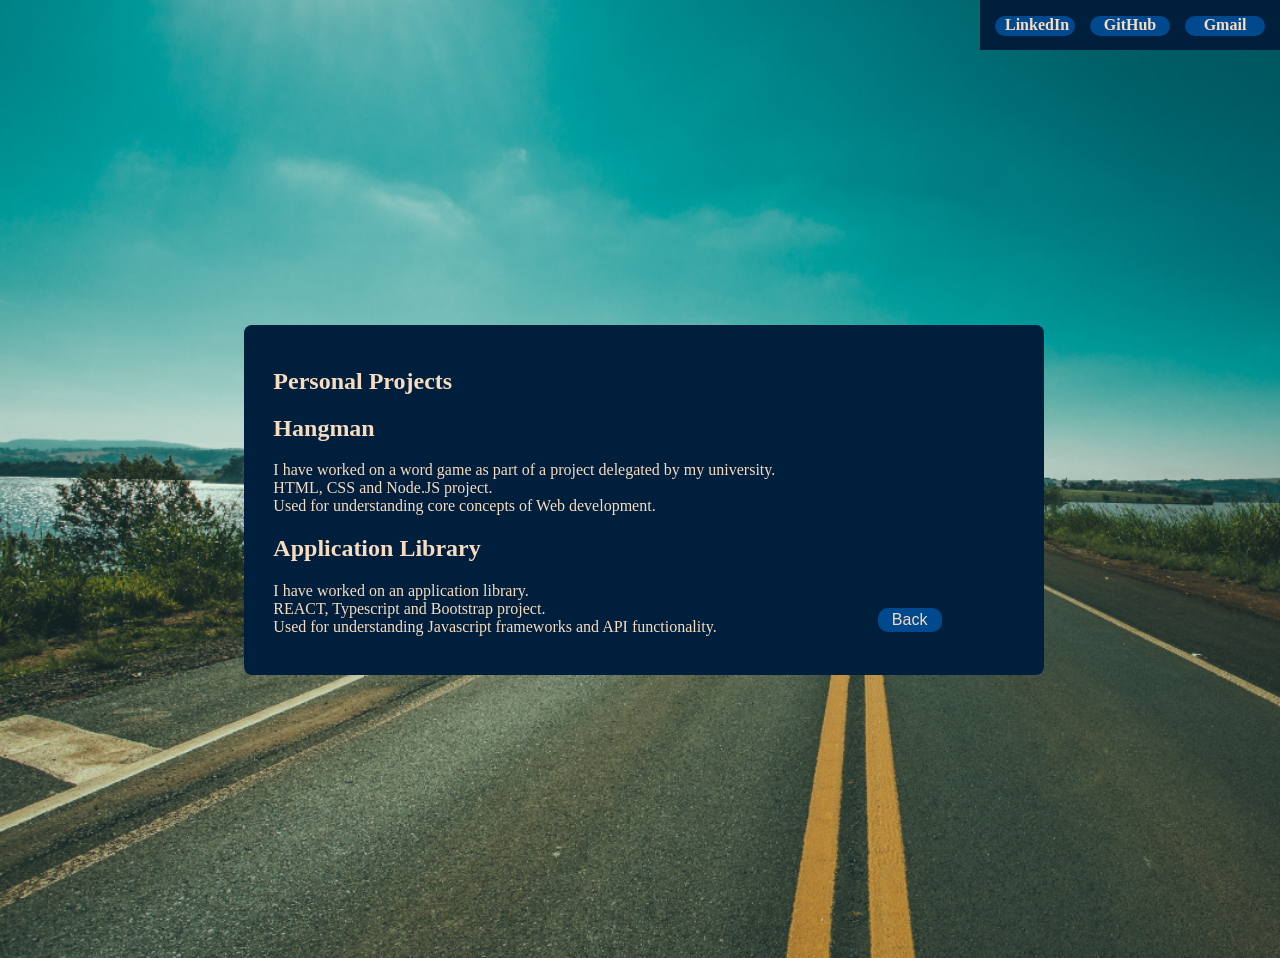
==== personalprojects.html @ dd80dc6f "feat: Initialize HTML and CSS" ====
<!DOCTYPE html>
<html lang="en">
<head>
    <meta charset="UTF-8">
    <meta name="viewport" content="width=device-width, initial-scale=1.0">
    <title>Werner's Portfolio</title>
    <link rel="stylesheet" href="style.css">
</head>
<body>
    <header>
        <nav>
            <ul class="nav-list">
                <li><a href="https://www.linkedin.com" target="_blank">LinkedIn</a></li>
                <li><a href="https://www.github.com" target="_blank">GitHub</a></li>
                <li><a href="https://www.gmail.com" target="_blank">Gmail</a></li>
            </ul>
        </nav>
    </header>
    <section>
        <div class="container">
            <div class="text">
                <h1>Personal Projects</h1>
                <h2>Hangman</h2>
                <p>I have worked on a word game as part of a project delegated by my university.  <br>HTML, CSS and Node.JS project. <br>Used for understanding core concepts of Web development.</p>
                <h2>Application Library</h2>
                <p>I have worked on an application library. <br>REACT, Typescript and Bootstrap project. <br> Used for understanding Javascript frameworks and API functionality. </p>
            </div>
            <div class="nav-btns">
                <a href="/workexp.html"><button>Back</button></a>
            </div>
        </div>
    </section>
</body>
</html>
---- style.css ----
body{
    background-image: url('./assets/images/road.png');
    background-size: cover;
    background-repeat: no-repeat;
    margin-top: 0;
    margin-right: 0;
}
section{
    display: flex;
    justify-content: center;
    align-items: center;
    height: 100vh;
}
.container{
    background-color: #001f3d;
    height: 350px;
    width: 800px;
    display: flex;
    justify-content: space-evenly;
    align-items: center;
    border-radius: 8px;
}
img{
    height: 280px;
    width: 230px;
}
.text{
    color: #f8dcbf;
}
header{
    display: flex;
    justify-content: flex-end;
}
nav{
    padding-top: 0;
    background-color: #001f3d;
    height: 50px;
    width: 300px;

}
.nav-list{
    padding-left: 0;
    display: flex;
    justify-content: space-evenly;
    list-style: none;
    color: #f8dcbf;
}
.nav-list > li{
    background-color: #00498f;
    border-radius: 10px;
    height: 20px;
    width: 80px;
    text-align: center;
}
li a{
    text-decoration: none; /* Removes the underline */
    color: #f8dcbf;           /* Changes text color to dark gray */
    font-weight: bold;     /* Makes text bold */
    padding: 5px 10px;     /* Adds space around the text */
}
button{
    margin-top: 15em;
    float: right;
    background-color: #00498f;
    border-radius: 10px;
    color: #f8dcbf;
    height: 1.5rem;
    width: 4rem;
    font-size: 1rem;
    border: none;
}
button:hover{
    background-color: cornflowerblue;
    transition: 0.25s;
}
.nav-list > li:hover{
    background-color: cornflowerblue;
    transition: 0.25s;
}
.nav-btns{
    display: flex;
    justify-content: space-evenly;
    width: 210px;
}
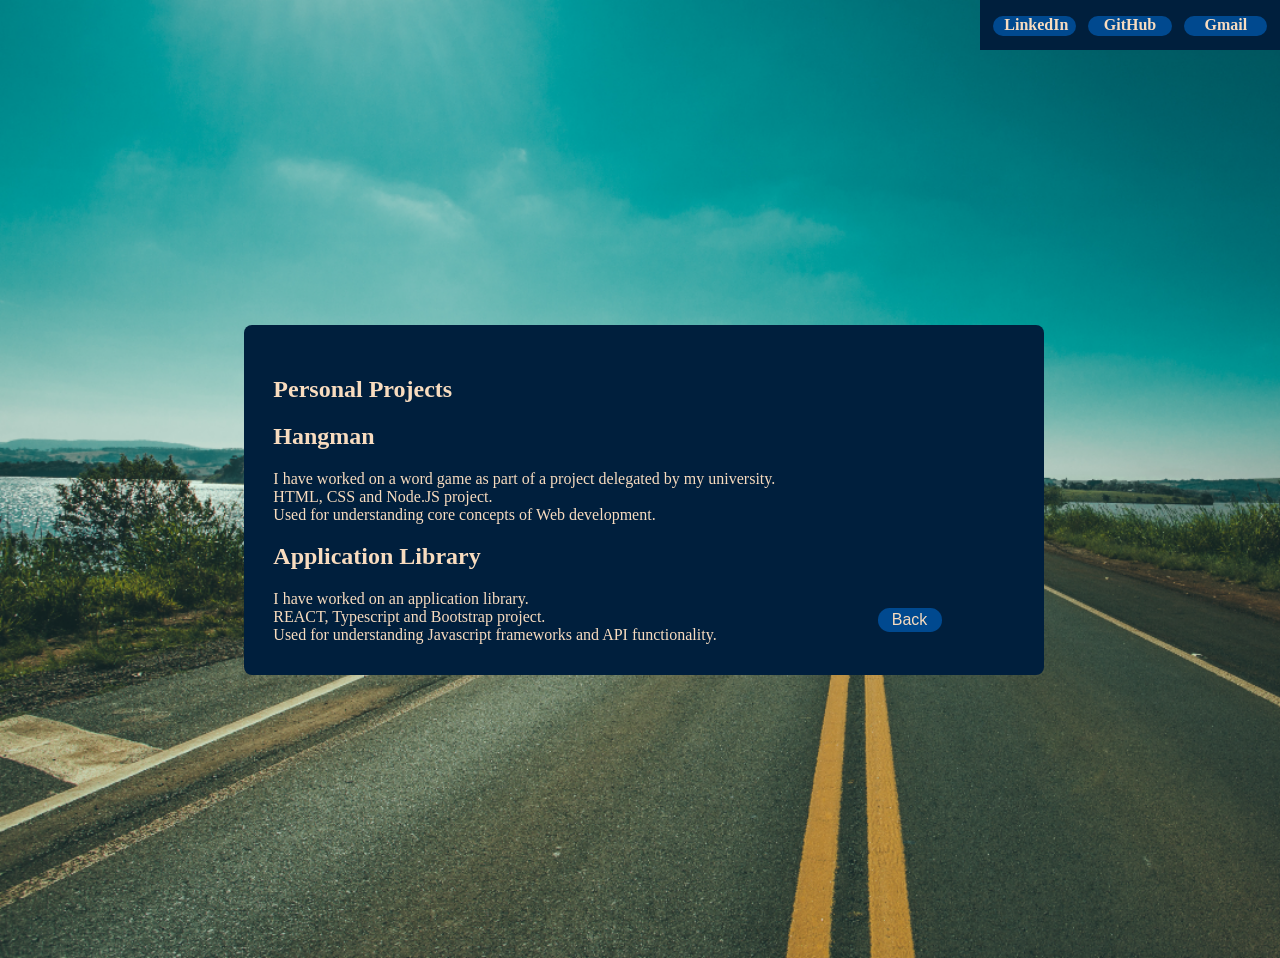
==== commit 3dbeb85d: "feat: implement responsive design and refactor units to rem" ====
--- a/personalprojects.html
+++ b/personalprojects.html
@@ -21,9 +21,13 @@
             <div class="text">
                 <h1>Personal Projects</h1>
                 <h2>Hangman</h2>
-                <p>I have worked on a word game as part of a project delegated by my university.  <br>HTML, CSS and Node.JS project. <br>Used for understanding core concepts of Web development.</p>
+                <p>I have worked on a word game as part of a project delegated by my university. </p> 
+                <p>HTML, CSS and Node.JS project. </p>
+                <p>Used for understanding core concepts of Web development.</p>
                 <h2>Application Library</h2>
-                <p>I have worked on an application library. <br>REACT, Typescript and Bootstrap project. <br> Used for understanding Javascript frameworks and API functionality. </p>
+                <p>I have worked on an application library.</p>
+                <p>REACT, Typescript and Bootstrap project.</p>
+                <p>Used for understanding Javascript frameworks and API functionality. </p>
             </div>
             <div class="nav-btns">
                 <a href="/workexp.html"><button>Back</button></a>
--- a/style.css
+++ b/style.css
@@ -13,19 +13,22 @@
 }
 .container{
     background-color: #001f3d;
-    height: 350px;
-    width: 800px;
+    height: 21.88rem;
+    min-width: 50rem;
     display: flex;
     justify-content: space-evenly;
     align-items: center;
-    border-radius: 8px;
+    border-radius: 0.5rem;
 }
 img{
-    height: 280px;
-    width: 230px;
+    height: 17.5rem;
+    width: 14.37rem;
 }
 .text{
     color: #f8dcbf;
+}
+p{
+    margin: 0;
 }
 header{
     display: flex;
@@ -34,8 +37,8 @@
 nav{
     padding-top: 0;
     background-color: #001f3d;
-    height: 50px;
-    width: 300px;
+    height: 3.13rem;
+    width: 18.75rem;
 
 }
 .nav-list{
@@ -47,22 +50,22 @@
 }
 .nav-list > li{
     background-color: #00498f;
-    border-radius: 10px;
-    height: 20px;
-    width: 80px;
+    border-radius: 0.73rem;
+    height: 1.25rem;
+    width: 5.2rem;
     text-align: center;
 }
 li a{
     text-decoration: none; /* Removes the underline */
     color: #f8dcbf;           /* Changes text color to dark gray */
     font-weight: bold;     /* Makes text bold */
-    padding: 5px 10px;     /* Adds space around the text */
+    padding: 0.31rem 0.73rem;     /* Adds space around the text */
 }
 button{
     margin-top: 15em;
     float: right;
     background-color: #00498f;
-    border-radius: 10px;
+    border-radius: 0.73rem;
     color: #f8dcbf;
     height: 1.5rem;
     width: 4rem;
@@ -80,5 +83,29 @@
 .nav-btns{
     display: flex;
     justify-content: space-evenly;
-    width: 210px;
+    width: 13.13rem;
+}
+
+
+@media (min-width: 320px) AND (max-width: 768px){
+    .container{
+        flex-direction: column;
+        min-width: 100%;
+        height: auto;
+        font-size: 1.2rem;
+        padding: 1rem;
+    }
+    nav{
+        width: 100%;
+    }
+    button{
+        margin-top: 1rem;
+    }
+
+}
+@media (min-width: 768px) AND (max-width: 992px){
+    
+}
+@media (min-width: 992px){
+    
 }
